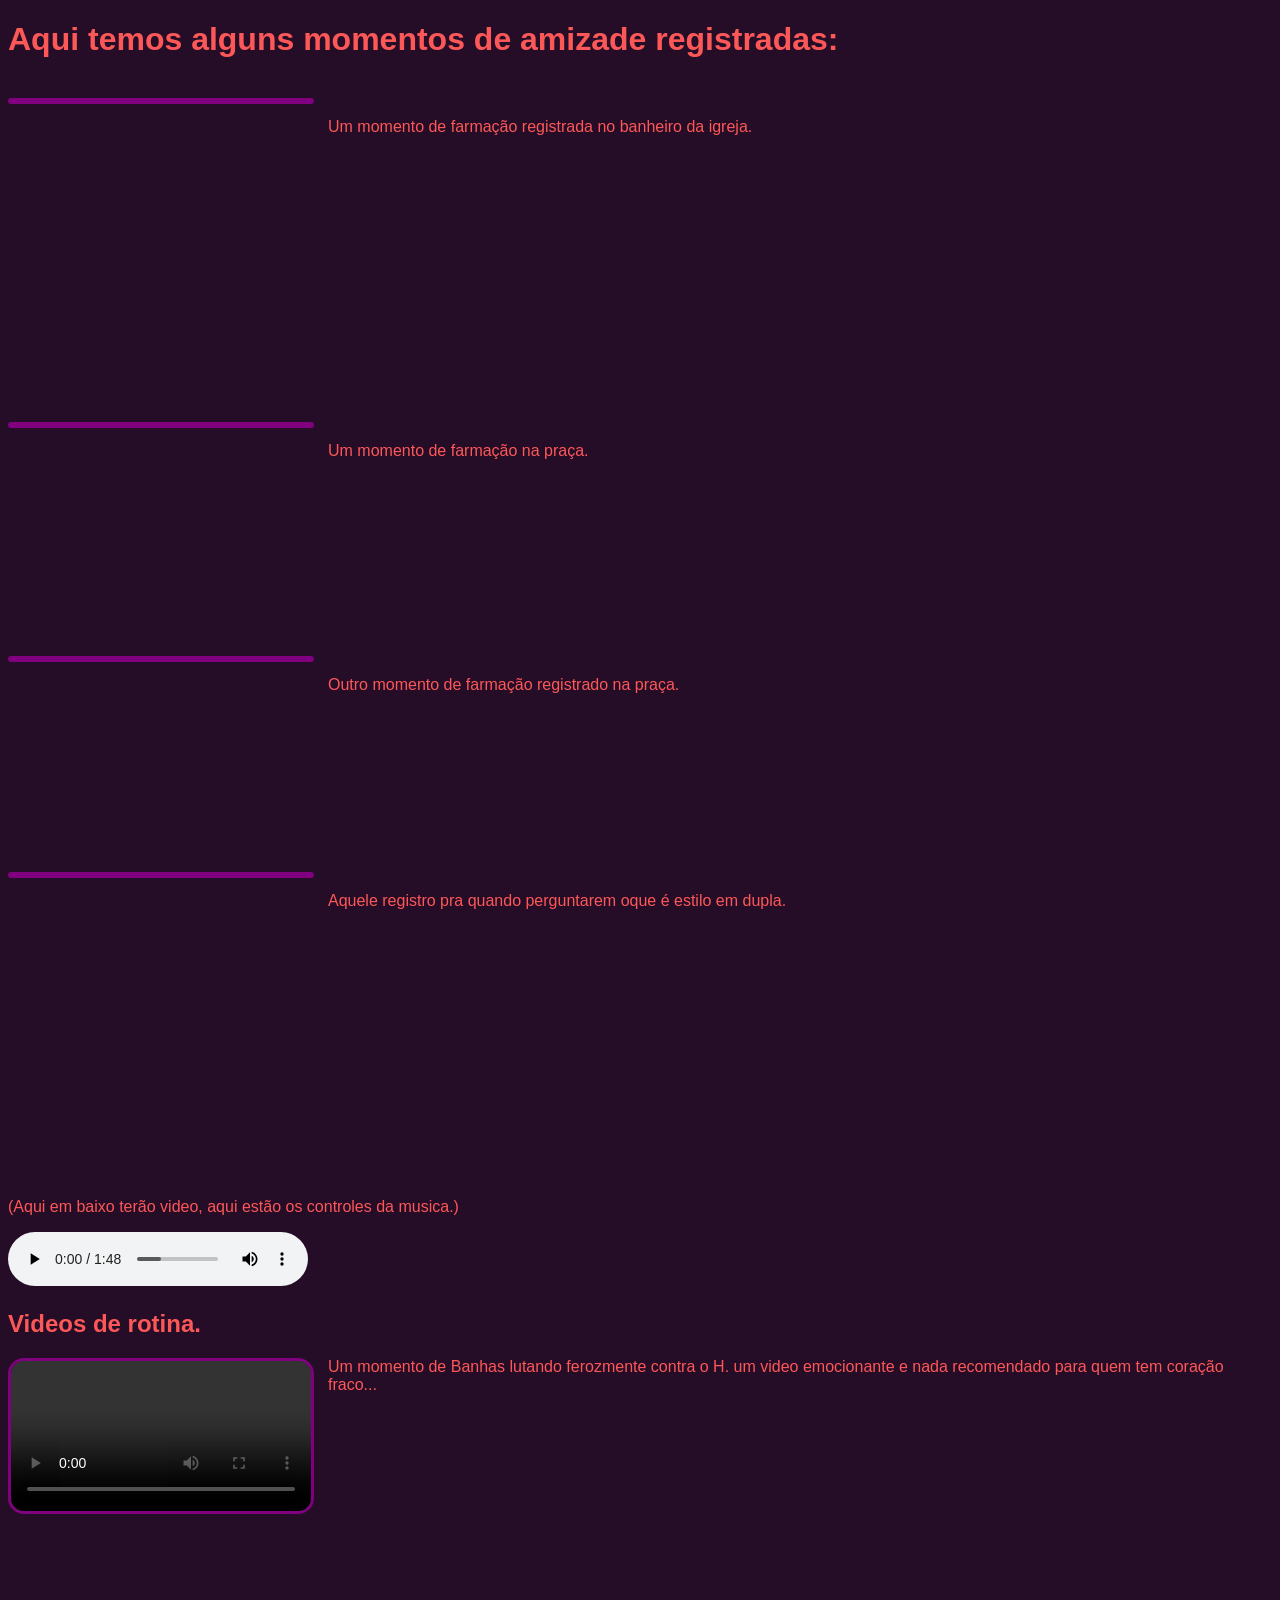
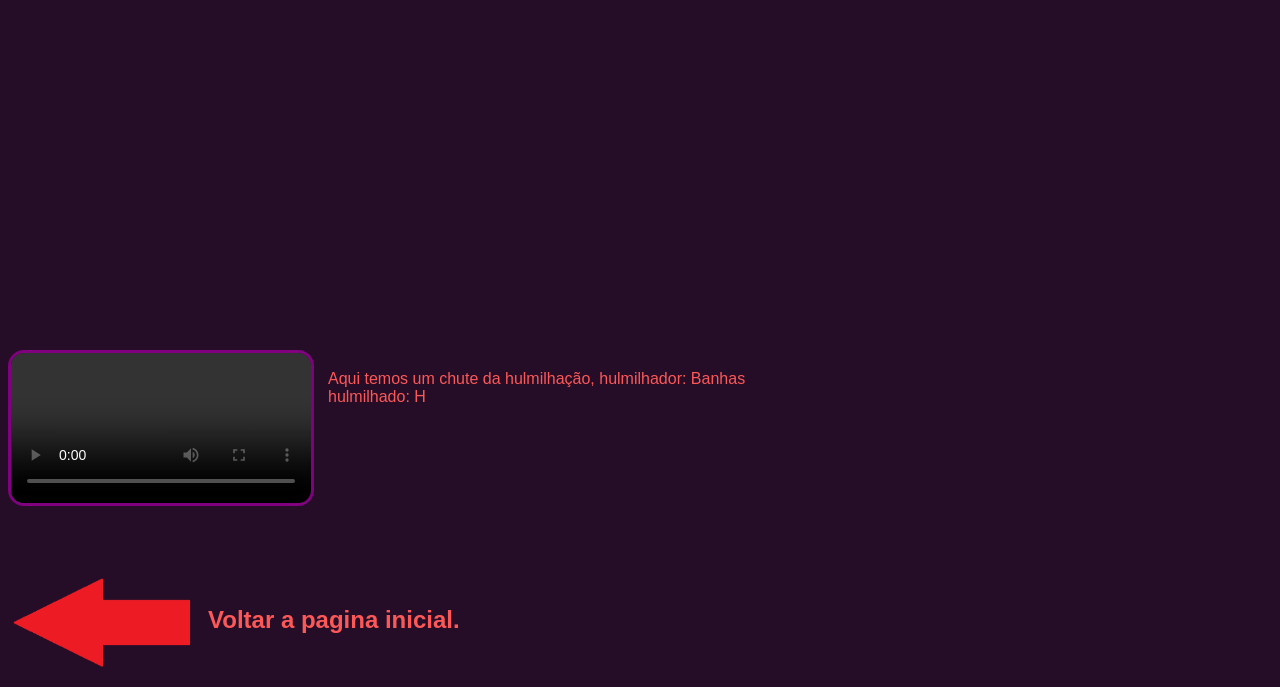
==== Amigues.html @ 342c9587 "Add files via upload" ====
<!DOCTYPE html>
<html lang="pt-br">
<head>
    <link rel="stylesheet" href="style.css">
    <meta charset="UTF-8">
    <meta name="viewport" content="width=device-width, initial-scale=1.0">
    <title>Momentos da amizade</title>
    <style>
        * {
            font-family: helvetica;
            color: rgb(253, 88, 88);
        }
        img {
            float: left;
            border: 3px solid purple;
            border-radius: 16px;
        }
        p {
            margin-left: 320px;
            margin-top: 20px;
        }
        video {
            float: left;
        }
        div {
            background-color: blue;
        }
    </style>
</head>
<body>
    <h1>Aqui temos alguns momentos de amizade registradas:</h1>
    <br>
    <img src="imagens w mdl1/banheiroFarmers.jpg" width="300px" alt="">
<p>
    Um momento de farmação registrada no banheiro da igreja.
</p>
<br><br><br><br><br><br><br><br><br><br><br><br><br><br>
<br>
<img src="imagens w mdl1/pracaFarmers.jpg" width="300" alt="">
<p> Um momento de farmação na praça.</p>
<br><br><br><br><br><br><br><br><br><br>
<img src="imagens w mdl1/pracaFarmers2.jpg" width="300" alt="">
<p>Outro momento de farmação registrado na praça.</p>
<br><br><br><br><br><br><br>
<br><br>
<img src="imagens w mdl1/auraBones.jpg" width="300" alt="">
<p>Aquele registro pra quando perguntarem oque é estilo em dupla.</p>
<br><br><br><br><br><br><br><br><br><br><br><br><br><br>
    <p style="margin-left: 0px;">(Aqui em baixo terão video, aqui estão os controles da musica.)
    </p>
    <audio src="musica.mp3" autoplay controls></audio>
<h2>Videos de rotina.</h2>
<video style="border: 3px solid purple; border-radius: 16px;" src="imagens w mdl1/Mascosxh.mp4" width="300px" controls></video>
<p>Um momento de Banhas lutando ferozmente contra o H. um video emocionante e nada recomendado para quem tem coração fraco...</p>
<br><br><br><br><br><br><br><br><br><br><br><br><br><br><br><br><br><br><br><br><br><br><br><br><br><br><br><br><br><br>
<video style="border: 3px solid purple; border-radius: 16px; float: left;" src="imagens w mdl1/Golo.mp4" width="300px" controls></video>
<p>Aqui temos um chute da hulmilhação, hulmilhador: Banhas <br>
hulmilhado: H
</p>
<br><br><br><br><br><br><br><br>
<a href="index.html"><img style="border: 0px" src="seta1.png" width="200" height="" alt=""></a>
    <h2 style="margin-top: 40px;">Voltar a pagina inicial.</h2>
    
</body>
</html>
---- style.css ----
* {
    background-color: rgb(37, 12, 39);
}
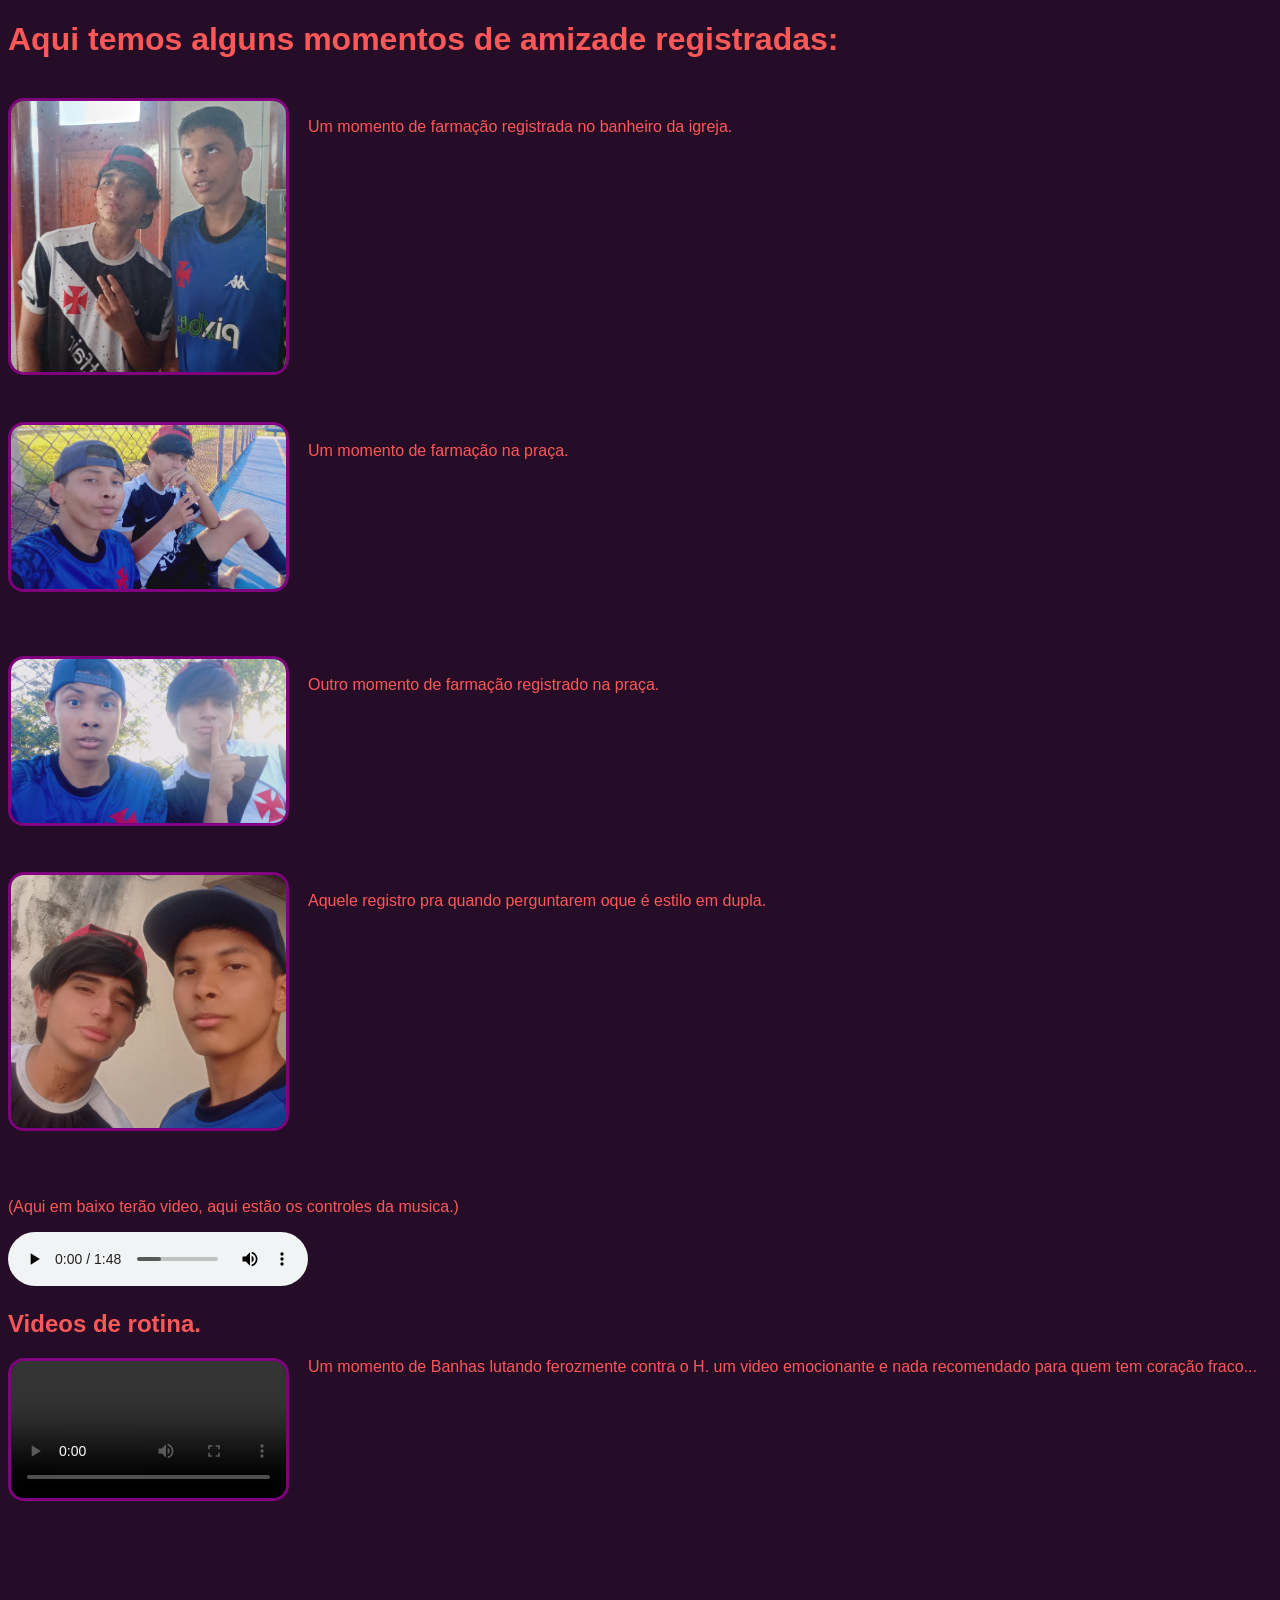
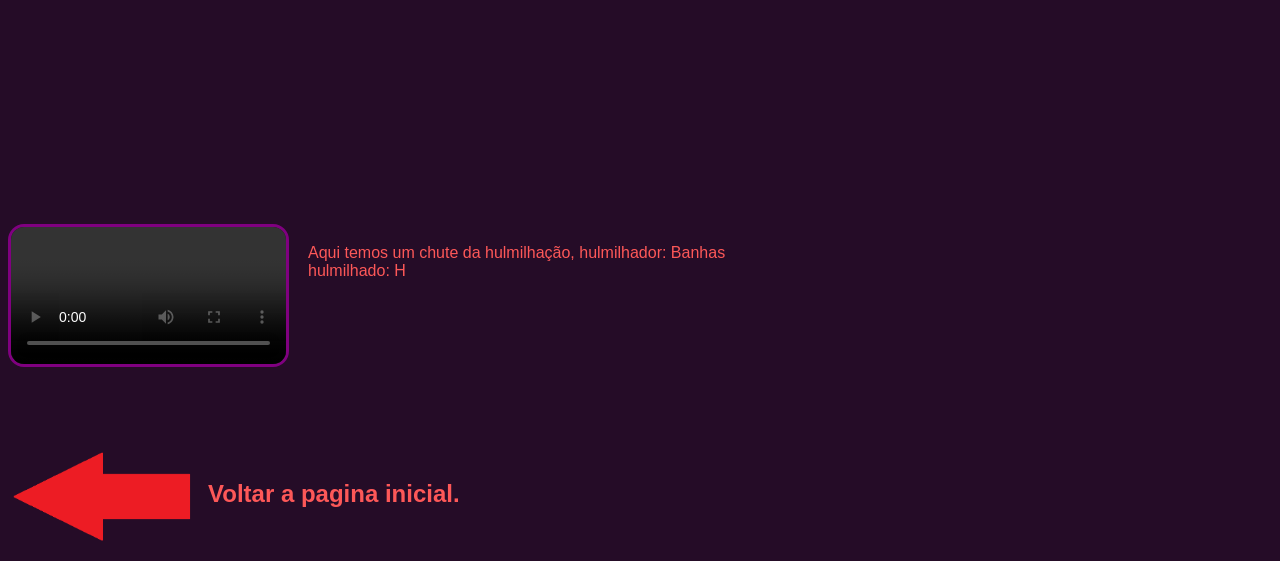
==== commit 972d28eb: "Amigues.html" ====
--- a/Amigues.html
+++ b/Amigues.html
@@ -16,7 +16,7 @@
             border-radius: 16px;
         }
         p {
-            margin-left: 320px;
+            margin-left: 300px;
             margin-top: 20px;
         }
         video {
@@ -30,30 +30,30 @@
 <body>
     <h1>Aqui temos alguns momentos de amizade registradas:</h1>
     <br>
-    <img src="imagens w mdl1/banheiroFarmers.jpg" width="300px" alt="">
+    <img src="imagens w mdl1/banheiroFarmers.jpg" width="275px" alt="">
 <p>
     Um momento de farmação registrada no banheiro da igreja.
 </p>
 <br><br><br><br><br><br><br><br><br><br><br><br><br><br>
 <br>
-<img src="imagens w mdl1/pracaFarmers.jpg" width="300" alt="">
+<img src="imagens w mdl1/pracaFarmers.jpg" width="275" alt="">
 <p> Um momento de farmação na praça.</p>
 <br><br><br><br><br><br><br><br><br><br>
-<img src="imagens w mdl1/pracaFarmers2.jpg" width="300" alt="">
+<img src="imagens w mdl1/pracaFarmers2.jpg" width="275" alt="">
 <p>Outro momento de farmação registrado na praça.</p>
 <br><br><br><br><br><br><br>
 <br><br>
-<img src="imagens w mdl1/auraBones.jpg" width="300" alt="">
+<img src="imagens w mdl1/auraBones.jpg" width="275" alt="">
 <p>Aquele registro pra quando perguntarem oque é estilo em dupla.</p>
 <br><br><br><br><br><br><br><br><br><br><br><br><br><br>
     <p style="margin-left: 0px;">(Aqui em baixo terão video, aqui estão os controles da musica.)
     </p>
     <audio src="musica.mp3" autoplay controls></audio>
 <h2>Videos de rotina.</h2>
-<video style="border: 3px solid purple; border-radius: 16px;" src="imagens w mdl1/Mascosxh.mp4" width="300px" controls></video>
+<video style="border: 3px solid purple; border-radius: 16px;" src="imagens w mdl1/Mascosxh.mp4" width="275px" controls></video>
 <p>Um momento de Banhas lutando ferozmente contra o H. um video emocionante e nada recomendado para quem tem coração fraco...</p>
-<br><br><br><br><br><br><br><br><br><br><br><br><br><br><br><br><br><br><br><br><br><br><br><br><br><br><br><br><br><br>
-<video style="border: 3px solid purple; border-radius: 16px; float: left;" src="imagens w mdl1/Golo.mp4" width="300px" controls></video>
+<br><br><br><br><br><br><br><br><br><br><br><br><br><br><br><br><br><br><br><br><br><br><br><br>
+<video style="border: 3px solid purple; border-radius: 16px; float: left;" src="imagens w mdl1/Golo.mp4" width="275px" controls></video>
 <p>Aqui temos um chute da hulmilhação, hulmilhador: Banhas <br>
 hulmilhado: H
 </p>
@@ -62,4 +62,4 @@
     <h2 style="margin-top: 40px;">Voltar a pagina inicial.</h2>
     
 </body>
-</html>+</html>
